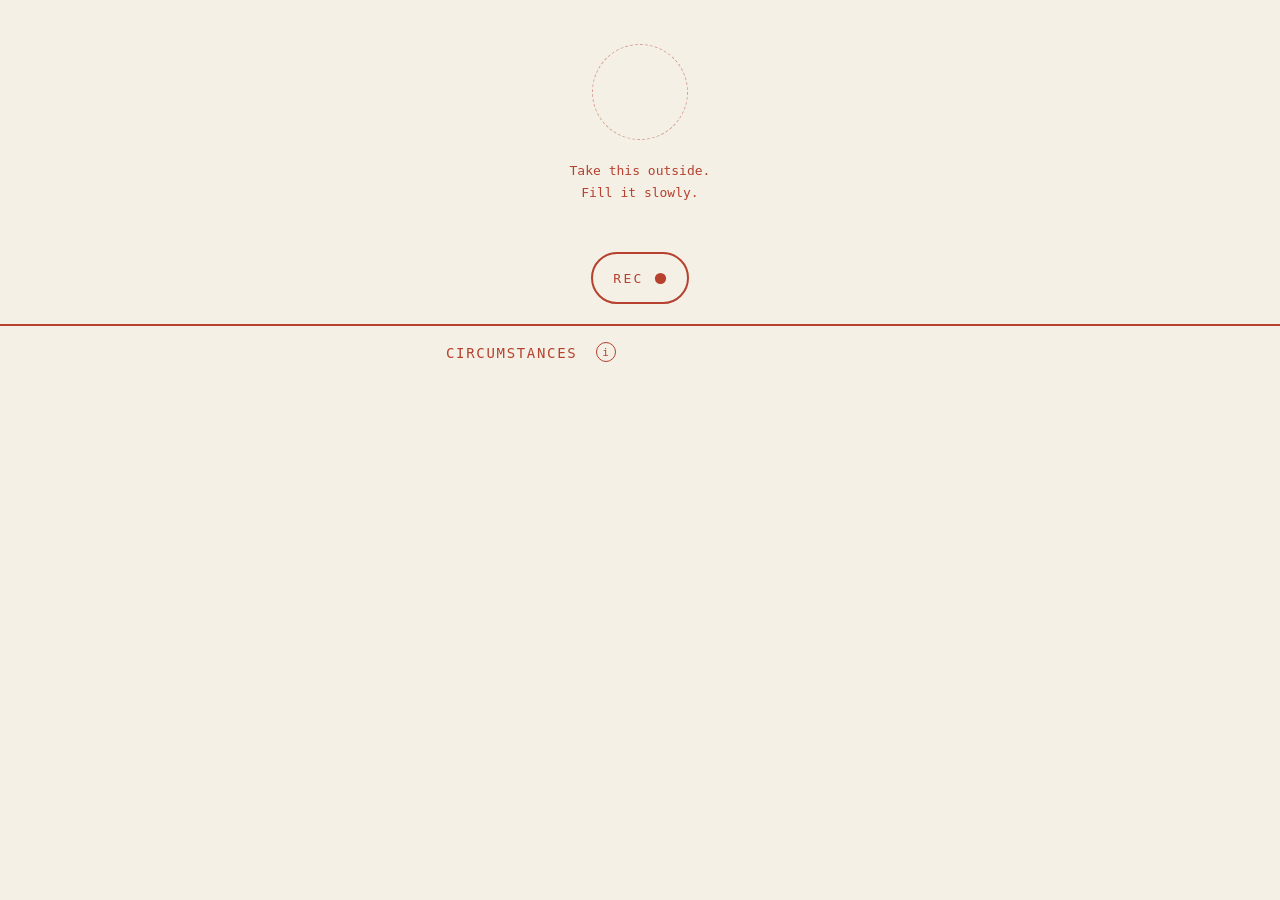
==== index.html @ 78933da5 "info and recording UI refinements" ====
<!DOCTYPE html>
<html lang="en">
<head>
<meta charset="utf-8">
<meta name="viewport" content="width=device-width, initial-scale=1, viewport-fit=cover">
<meta name="theme-color" content="#f4f0e6">
<title>Circumstance</title>
<link rel="stylesheet" href="styles.css">
<link rel="manifest" href="manifest.webmanifest">
<link rel="icon" href="icon-192.png">
<link rel="apple-touch-icon" href="icon-192.png">
</head>
<body class="booting">

<div class="page">
  <div class="devbadge" id="counter"></div>

  <div class="grid" id="grid"></div>

  <footer>
    <div class="almanac"><div class="status" id="status"></div></div>
    <button class="read" id="readBtn" aria-label="record"><span class="rec-word">REC</span><svg viewBox="0 0 14 14" width="13" height="13"><circle cx="7" cy="7" r="6" fill="var(--ink)"/></svg></button>
  </footer>

  <div class="repeats" id="repeats"></div>
</div>

<div class="overlay capture" id="captureOverlay">
  <button class="close" id="capClose" aria-label="close">&#215;</button>
  <video id="viewfinder" autoplay playsinline muted></video>
  <div class="prime" id="primeCard"></div>
  <div class="capthint">TAP TO RECORD</div>
  <div class="ritual">
    <svg class="ring" id="ring" viewBox="-100 -100 200 200"></svg>
  </div>
  <canvas id="wave" width="600" height="88"></canvas>
</div>

<div class="overlay" id="noteOverlay">
  <button class="close" aria-label="close">&#215;</button>
  <div class="note" id="noteText"></div>
</div>

<div class="overlay photo" id="photoOverlay">
  <button class="close" aria-label="close">&#215;</button>
  <img id="photoFull" alt="capture photo">
</div>

<script type="module" src="app.js"></script>
</body>
</html>
---- styles.css ----
/* Circumstance — tokens per circumstance-design-reference.md */
:root {
  --paper: #f4f0e6;
  --ink: #b6412e;
  --paper-edge: #d8d2c2;
  --ink-wash-04: rgba(182,65,46,0.04);
  --ink-wash-12: rgba(182,65,46,0.12);
  --ink-wash-45: rgba(182,65,46,0.45);
  --sky-dawn: #e39b78;
  --sky-day: #ddbe7c;
  --sky-dusk: #a9707b;
  --sky-night: #333c54;
  --s1: 4px; --s2: 8px; --s3: 12px; --s4: 16px; --s5: 20px; --s6: 28px;
  --mono: ui-monospace, "SF Mono", Menlo, Consolas, monospace;
}
* { box-sizing: border-box; -webkit-tap-highlight-color: transparent; }
/* nothing paints until the script decides whether the intro shows */
.booting .page { visibility: hidden; }
html, body { height: 100%; }
body {
  margin: 0;
  background: var(--paper);
  color: var(--ink);
  font-family: var(--mono);
  display: flex;
  justify-content: center;
}
.page {
  width: 100%;
  max-width: 420px;
  padding: 0 var(--s4);
  display: flex;
  flex-direction: column;
}
.devbadge {
  position: absolute;
  top: var(--s3); right: var(--s4);
  font-size: 11px;
  color: var(--ink);
}
.devbadge:empty { display: none; }
header {
  display: flex; justify-content: space-between; align-items: baseline;
  border-bottom: 2px solid var(--ink);
  padding-bottom: var(--s2);
  margin-bottom: var(--s4);
}
.title { font-size: 15px; letter-spacing: 0.14em; }
.counter { font-size: 12px; }

.grid {
  margin-top: var(--s4);
  display: grid;
  grid-template-columns: 22px repeat(4, 1fr);
  gap: var(--s2);
  align-items: center;
}
/* young boards (one or two columns) centre as objects; wider boards anchor left as documents */
.grid.young { justify-content: center; }
/* only a full-width (four-column) grid grows on wide screens, up to a cap;
   young boards keep the normal column layout */
.grid.wide {
  width: min(calc(100vw - 32px), 560px);
  margin-left: 50%;
  transform: translateX(-50%);
}
.grid > svg { justify-self: center; }
/* row-label glyphs hang from the paper's left edge, aligned with the title */
.grid > svg.rowg { justify-self: start; }
.cell {
  aspect-ratio: 1;
  border: 1.5px solid var(--ink);
  border-radius: 4px;
  padding: var(--s1);
  display: grid;
  grid-template-columns: 1fr 1fr;
  grid-template-rows: 1fr 1fr;
  gap: var(--s1);
  background: var(--ink-wash-04);
}
.cell.complete { background: var(--ink-wash-12); }
.q { position: relative; width: 100%; height: 100%; }
.q > div {
  position: absolute; inset: 0; margin: auto;
  aspect-ratio: 1; max-width: 100%; max-height: 100%;
}
.q.empty > div { border-radius: 50%; border: 1.2px dashed var(--ink-wash-45); }
.q svg { display: block; width: 100%; height: 100%; }

footer {
  display: flex; flex-direction: column; align-items: center;
  margin-block: var(--s5);
}
.status { margin-bottom: var(--s2); }
.almanac { width: 100%; text-align: center; }
.almanac svg { display: block; width: 100%; }
.status { font-size: 12px; }
.status:empty { display: none; }
.read {
  -webkit-appearance: none;
  appearance: none;
  height: 52px; flex-shrink: 0;
  line-height: 1;
  font-weight: 500;
  padding: 0 20px;
  display: inline-flex; align-items: center; gap: 10px;
  border-radius: 999px;
  border: 2.5px solid var(--ink);
  background: transparent;
  color: var(--ink);
  font-family: var(--mono);
  font-size: 13px; letter-spacing: 0.18em;
  cursor: pointer;
}
.read:active { transform: scale(0.97); }
.read:disabled { opacity: 0.35; }
}

/* the seed: one unlabeled mystery circle, the grid waiting to be planted */
.grid.seed { display: block; }
.seedwrap { display: grid; place-items: center; padding: var(--s6) 0; }
.seedhint {
  margin-top: var(--s5);
  font-size: 13px;
  text-align: center;
  line-height: 1.7;
}
.rc-title .info {
  width: 20px; height: 20px;
  border: 1.5px solid var(--ink);
  border-radius: 50%;
  background: none;
  color: var(--ink);
  font-family: var(--mono);
  font-size: 11px;
  line-height: 1;
  padding: 0;
  cursor: pointer;
  vertical-align: 2px;
  margin-left: var(--s2);
}
.seedcircle {
  width: 96px; height: 96px;
  border-radius: 50%;
  border: 1.6px dashed var(--ink-wash-45);
}

/* coin-stage cells: one circle, centered */
.cell.mono { display: grid; grid-template-columns: 1fr; grid-template-rows: 1fr; }
.cell.mono .q { max-width: 72%; max-height: 72%; margin: auto; width: 100%; height: 100%; }

/* the deepening: the page holds its breath, then blooms */
body.hush .footer, body.hush .repeats { opacity: 0.25; transition: opacity 0.6s ease; }
.grid.deepening .cell, .grid.deepening > svg {
  animation: bloomIn 0.7s ease both;
  animation-delay: var(--bloom-delay, 0ms);
}
.grid.deepening .q.settle {
  animation: settle 0.8s cubic-bezier(0.22, 1, 0.36, 1) both;
  animation-delay: calc(var(--bloom-delay, 0ms) + 350ms);
}
@keyframes bloomIn {
  from { opacity: 0; transform: scale(0.92); }
  to { opacity: 1; transform: none; }
}
@keyframes settle {
  from { transform: translate(var(--sx, 0), var(--sy, 0)) scale(2.02); }
  to { transform: none; }
}

.cell .q img { width: 100%; height: 100%; object-fit: cover; border-radius: 50%; display: block; }

/* the circumstances list (was: repeat circumstance) */
.repeats { margin-top: 0; }
.repeats:empty { display: none; }
.repeats::before {
  content: "";
  display: block;
  height: 2px;
  background: var(--ink);
  width: 100vw;
  margin-left: calc(50% - 50vw);
  margin-bottom: var(--s4);
}
.repeats .rc-title {
  font-size: 14px;
  font-weight: 500;
  letter-spacing: 0.12em;
  text-transform: uppercase;
  margin-block: var(--s2) var(--s4);
}
/* overflow actions: the row's ⋯ toggles them; revealed light, borderless */
.sheet-row .more { display: none; }
.sheet-row.more-open .more { display: inline-grid; border: none; width: 34px; height: 40px; }
.sheet-row.more-open .morebtn { transform: rotate(90deg); }

/* tooltip: one small sentence, anchored, self-dismissing */
.tip {
  position: fixed;
  z-index: 60;
  white-space: pre-line;
  background: var(--paper);
  border: 1.5px solid var(--ink);
  border-radius: 8px;
  padding: 8px 12px;
  font-size: 13px;
  color: var(--ink);
  max-width: 300px;
  line-height: 1.5;
}

/* overlays: the ritual, a note (errors), a photo viewer */
.overlay {
  position: fixed; inset: 0;
  background: var(--paper);
  display: none;
  flex-direction: column;
  align-items: center;
  justify-content: center;
  gap: var(--s4);
  z-index: 10;
}
.overlay.open { display: flex; }
.overlay .close {
  position: absolute;
  top: max(var(--s3), env(safe-area-inset-top));
  right: var(--s3);
  width: 44px; height: 44px;
  border: none; background: none;
  color: var(--ink);
  font-family: var(--mono);
  font-size: 26px; line-height: 1;
  cursor: pointer;
}
.ritual { position: relative; width: 200px; height: 200px; z-index: 2; }
.ritual .ring { position: absolute; inset: 0; width: 100%; height: 100%; }
#viewfinder {
  position: absolute; inset: 0;
  width: 100%; height: 100%;
  object-fit: cover;
  display: none;
  z-index: 1;
}
.capture.video-live #viewfinder { display: block; }
#wave {
  position: absolute;
  bottom: max(28px, env(safe-area-inset-bottom));
  left: 50%; transform: translateX(-50%);
  width: min(320px, 78vw); height: 46px;
  z-index: 2;
  display: none;
}
.capture.audio-live #wave { display: block; }
/* on = inked (pressed stamp); off = outline with slash */
.capture.video-live .capture.video-live #introOverlay { gap: calc(var(--s5) * 2); }
.note { font-size: 12.5px; text-align: center; max-width: 280px; line-height: 1.6; white-space: pre-line; }
#photoFull { max-width: 92vw; max-height: 80vh; border: 1.5px solid var(--ink); border-radius: 4px; }

.capture .close { z-index: 4; }
.prime {
  display: none;
  flex-direction: column;
  gap: var(--s5);
  max-width: 280px;
  z-index: 3;
  font-size: 12.5px; line-height: 1.7;
  color: var(--ink);
}
.capture.priming .prime { display: flex; }
.capture.priming .ritual, .capture.priming #wave, .capture.priming .pill {
  border: 2px solid var(--ink);
  background: transparent;
  color: var(--ink);
  font-family: var(--mono);
  font-size: 12px; letter-spacing: 0.08em; text-transform: uppercase;
  padding: 13px 18px;
  border-radius: 999px;
  cursor: pointer;
  align-self: flex-start;
}
.pill:active { background: var(--ink-wash-12); }
.capthint {
  position: absolute;
  top: calc(50% + 118px);
  left: 0; right: 0;
  text-align: center;
  font-size: 16px; letter-spacing: 0.16em;
  font-weight: 500;
  color: var(--ink);
  opacity: 0;
  z-index: 2;
  transition: opacity 0.3s ease;
}
.capture.ready .capthint { opacity: 1; }
.capture.video-live .capthint { color: var(--paper); }

/* new-mark emphasis: the coin stamps in, a ring radiates once */
.q.new > div > svg { animation: stampIn 0.5s ease-out; }
.q.new::after {
  content: "";
  position: absolute; inset: 0; margin: auto;
  aspect-ratio: 1; max-width: 100%; max-height: 100%;
  border: 1.5px solid var(--ink);
  border-radius: 50%;
  animation: ringOut 1s ease-out 0.15s forwards;
  opacity: 0;
  pointer-events: none;
}
@keyframes stampIn {
  0% { transform: scale(1.7) rotate(-8deg); opacity: 0; }
  60% { transform: scale(0.94); opacity: 1; }
  100% { transform: scale(1); }
}
@keyframes ringOut {
  0% { transform: scale(0.7); opacity: 0.9; }
  100% { transform: scale(1.6); opacity: 0; }
}
/* cell flash for readings that land on existing marks */
.cell.pulse { animation: cellPulse 1.2s ease-out; }
@keyframes cellPulse {
  0% { background: var(--ink-wash-12); }
  100% { background: var(--ink-wash-04); }
}


/* dashed ring: recorded, not on the grid */
.sheet-row {
  display: flex; gap: var(--s3); align-items: center;
  padding: var(--s2) 0;
  min-height: 48px;
  font-size: 13px;
}
.sheet-row .coin { width: 22px; height: 22px; border-radius: 50%; flex-shrink: 0; }
.sheet-row .coin.unplaced { box-shadow: 0 0 0 2px var(--paper), 0 0 0 3.5px transparent; outline: 1.5px dashed var(--ink); outline-offset: 3px; }
.sheet-row > svg { flex-shrink: 0; }
.sheet-row .when { }
.sheet-row .grow { flex: 1; }
.sheet-row .thumb {
  width: 40px; height: 40px;
  border-radius: 4px;
  border: 1.5px solid var(--ink);
  object-fit: cover;
  cursor: pointer;
  flex-shrink: 0;
}
.play {
  width: 40px; height: 40px;
  border: 1.5px solid var(--ink);
  border-radius: 50%;
  background: none;
  color: var(--ink);
  font-size: 15px;
  cursor: pointer;
  flex-shrink: 0;
  display: inline-grid; place-items: center;
}
.play:active { transform: scale(0.94); }
.sheet-empty { font-size: 12px; opacity: 0.6; padding: var(--s2) 0; }
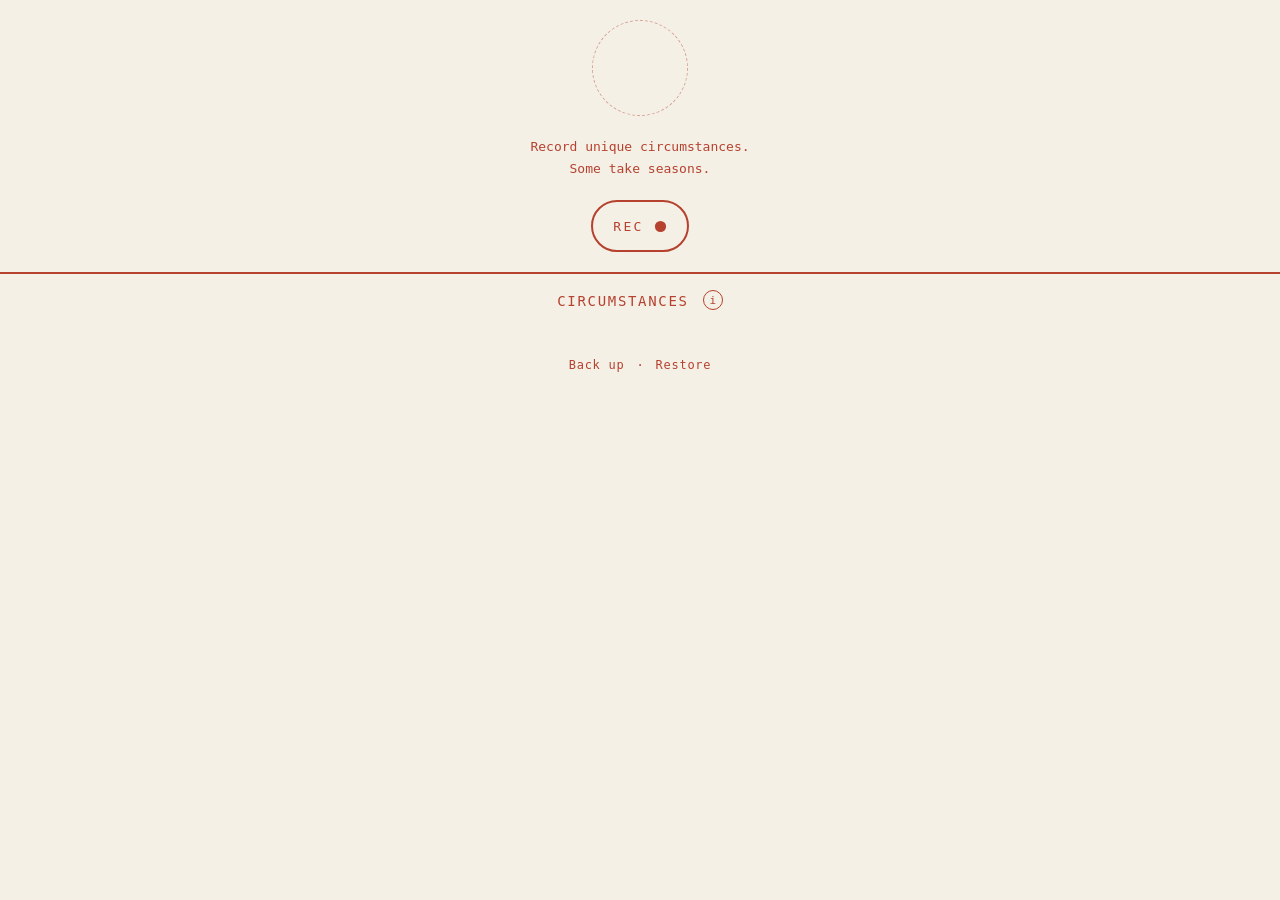
==== commit 7428c335: "telemetry and backups" ====
--- a/index.html
+++ b/index.html
@@ -23,6 +23,12 @@
   </footer>
 
   <div class="repeats" id="repeats"></div>
+
+  <div class="vault">
+    <button id="bkSave">Back up</button>
+    <span>·</span>
+    <button id="bkLoad">Restore</button>
+  </div>
 </div>
 
 <div class="overlay capture" id="captureOverlay">
--- a/styles.css
+++ b/styles.css
@@ -49,7 +49,7 @@
 .counter { font-size: 12px; }
 
 .grid {
-  margin-top: var(--s4);
+  margin-top: var(--s5);
   display: grid;
   grid-template-columns: 22px repeat(4, 1fr);
   gap: var(--s2);
@@ -118,13 +118,26 @@
 
 /* the seed: one unlabeled mystery circle, the grid waiting to be planted */
 .grid.seed { display: block; }
-.seedwrap { display: grid; place-items: center; padding: var(--s6) 0; }
+.seedwrap { display: grid; place-items: center; padding: 0; }
 .seedhint {
   margin-top: var(--s5);
   font-size: 13px;
   text-align: center;
   line-height: 1.7;
 }
+.vault {
+  margin-block: var(--s6);
+  display: flex; justify-content: center; align-items: center; gap: var(--s2);
+  font-size: 12px;
+}
+.vault button {
+  background: none; border: none; padding: var(--s1);
+  color: var(--ink);
+  font-family: var(--mono);
+  font-size: 12px;
+  letter-spacing: 0.06em;
+  cursor: pointer;
+}
 .rc-title .info {
   width: 20px; height: 20px;
   border: 1.5px solid var(--ink);
@@ -137,7 +150,7 @@
   padding: 0;
   cursor: pointer;
   vertical-align: 2px;
-  margin-left: var(--s2);
+  margin-left: var(--s1);
 }
 .seedcircle {
   width: 96px; height: 96px;
@@ -187,6 +200,7 @@
   font-weight: 500;
   letter-spacing: 0.12em;
   text-transform: uppercase;
+  text-align: center;
   margin-block: var(--s2) var(--s4);
 }
 /* overflow actions: the row's ⋯ toggles them; revealed light, borderless */
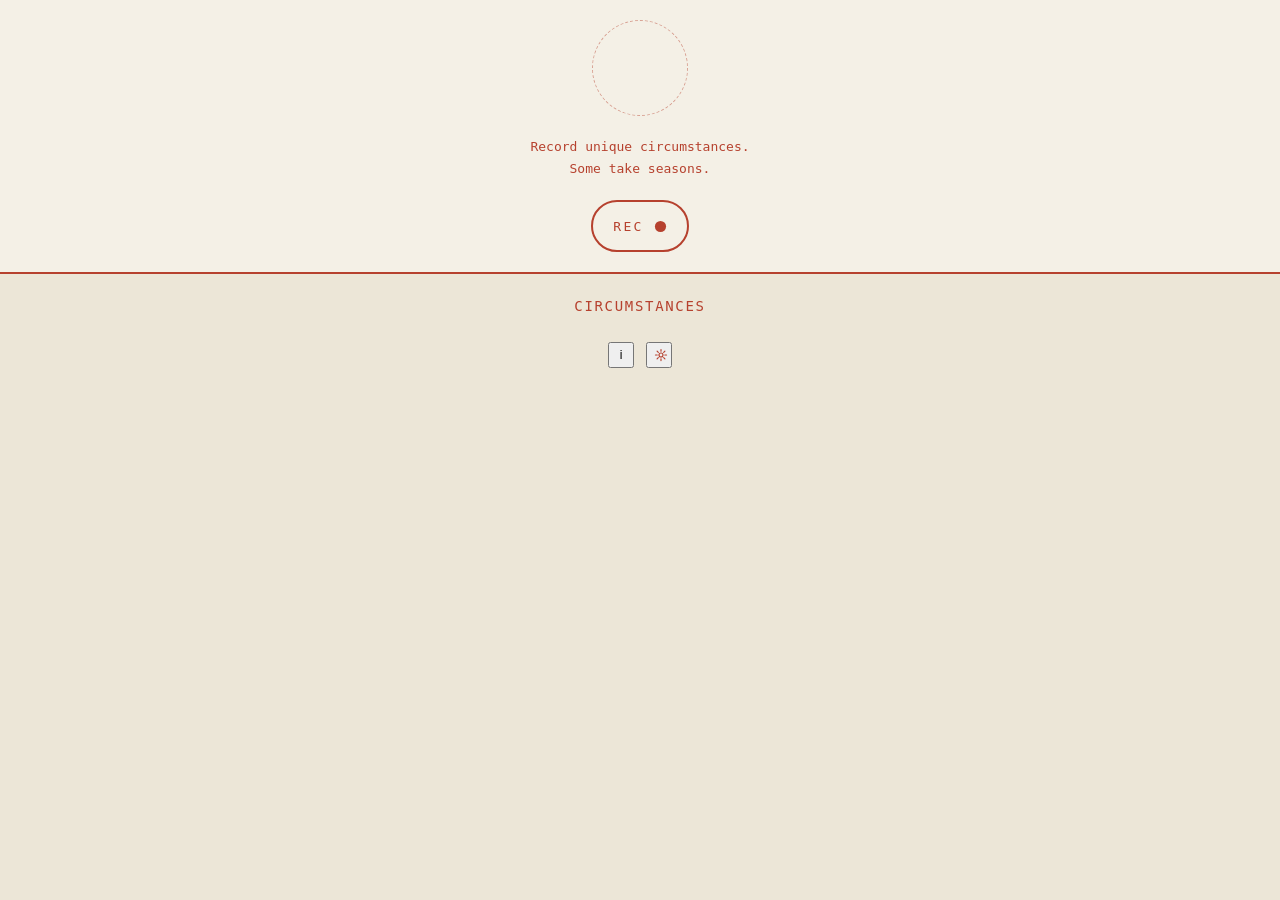
==== commit caa63d12: "rearraned info and settings" ====
--- a/index.html
+++ b/index.html
@@ -22,12 +22,12 @@
     <button class="read" id="readBtn" aria-label="record"><span class="rec-word">REC</span><svg viewBox="0 0 14 14" width="13" height="13"><circle cx="7" cy="7" r="6" fill="var(--ink)"/></svg></button>
   </footer>
 
-  <div class="repeats" id="repeats"></div>
-
-  <div class="vault">
-    <button id="bkSave">Back up</button>
-    <span>·</span>
-    <button id="bkLoad">Restore</button>
+  <div class="lower">
+    <div class="repeats" id="repeats"></div>
+    <div class="settings">
+      <button class="info" id="infoBtn" aria-label="about">i</button>
+      <button class="info gear" id="gearBtn" aria-label="settings"><svg viewBox="0 0 24 24" width="14" height="14"><circle cx="12" cy="12" r="3.4" fill="none" stroke="var(--ink)" stroke-width="2"/><g stroke="var(--ink)" stroke-width="2" stroke-linecap="round"><path d="M12 2.5v3M12 18.5v3M2.5 12h3M18.5 12h3M5.3 5.3l2.1 2.1M16.6 16.6l2.1 2.1M18.7 5.3l-2.1 2.1M7.4 16.6l-2.1 2.1"/></g></svg></button>
+    </div>
   </div>
 </div>
 
--- a/styles.css
+++ b/styles.css
@@ -1,5 +1,6 @@
 /* Circumstance — tokens per circumstance-design-reference.md */
 :root {
+  --paper2: #ece6d7;
   --paper: #f4f0e6;
   --ink: #b6412e;
   --paper-edge: #d8d2c2;
@@ -125,17 +126,16 @@
   text-align: center;
   line-height: 1.7;
 }
-.vault {
-  margin-block: var(--s6);
-  display: flex; justify-content: center; align-items: center; gap: var(--s2);
-  font-size: 12px;
-}
-.vault button {
-  background: none; border: none; padding: var(--s1);
-  color: var(--ink);
-  font-family: var(--mono);
-  font-size: 12px;
-  letter-spacing: 0.06em;
+.settings { margin-block: var(--s6); display: flex; justify-content: center; gap: var(--s3); }
+.settings .info { width: 26px; height: 26px; display: inline-grid; place-items: center; margin-left: 0; vertical-align: 0; font-size: 12px; }
+.menu { display: flex; flex-direction: column; }
+.menu button {
+  background: none; border: none;
+  color: var(--ink);
+  font-family: var(--mono);
+  font-size: 13px;
+  text-align: left;
+  padding: 7px 2px;
   cursor: pointer;
 }
 .rc-title .info {
@@ -184,17 +184,15 @@
 .cell .q img { width: 100%; height: 100%; object-fit: cover; border-radius: 50%; display: block; }
 
 /* the circumstances list (was: repeat circumstance) */
+.lower {
+  flex: 1;
+  margin-inline: calc(50% - 50vw);
+  padding-inline: calc(50vw - 50%);
+  padding-top: var(--s4);
+  background: var(--paper2);
+  border-top: 2.5px solid var(--ink);
+}
 .repeats { margin-top: 0; }
-.repeats:empty { display: none; }
-.repeats::before {
-  content: "";
-  display: block;
-  height: 2px;
-  background: var(--ink);
-  width: 100vw;
-  margin-left: calc(50% - 50vw);
-  margin-bottom: var(--s4);
-}
 .repeats .rc-title {
   font-size: 14px;
   font-weight: 500;
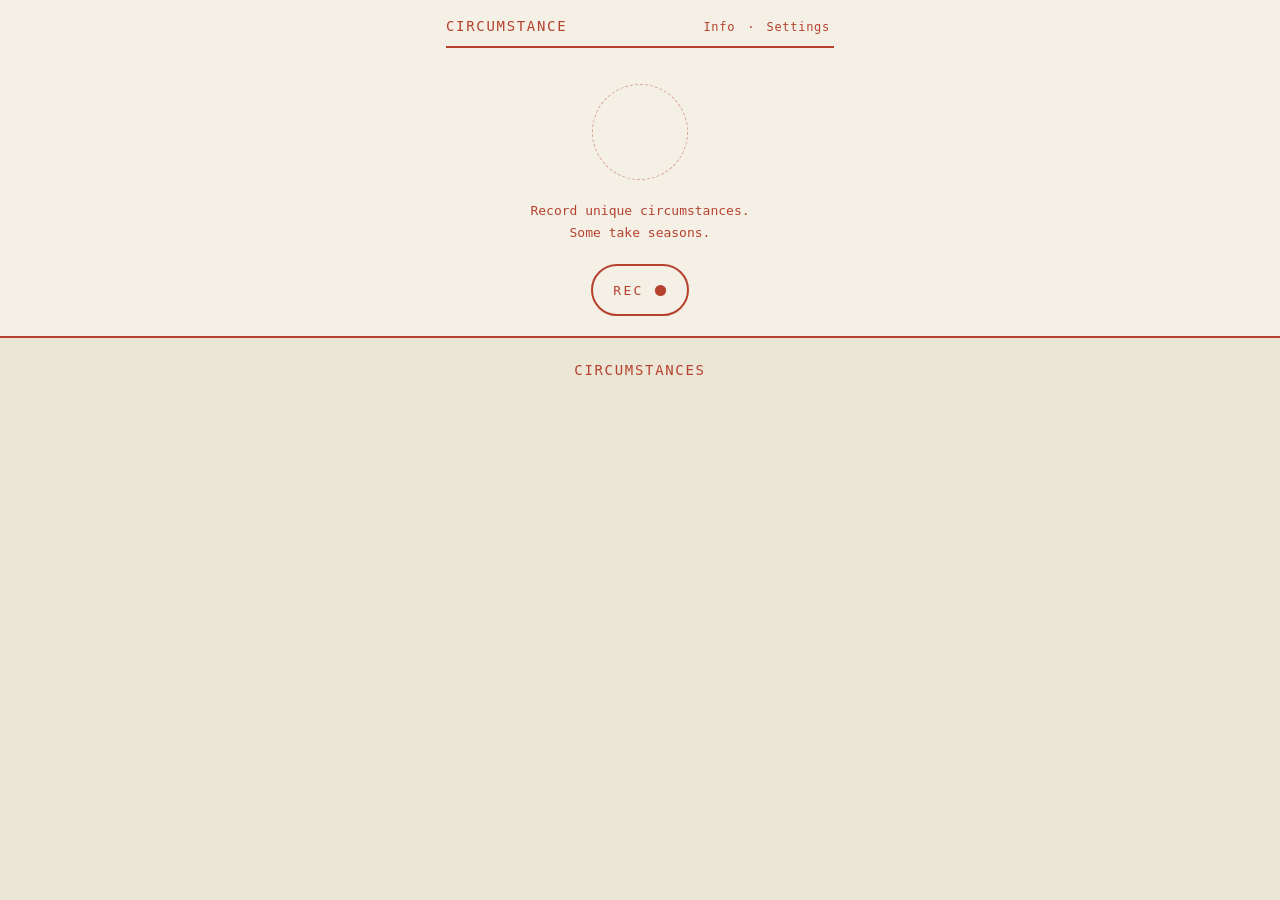
==== commit ff40236c: "header updates and grid export style" ====
--- a/index.html
+++ b/index.html
@@ -13,7 +13,14 @@
 <body class="booting">
 
 <div class="page">
-  <div class="devbadge" id="counter"></div>
+  <header>
+    <div class="brand">CIRCUMSTANCE<span class="devbadge" id="counter"></span></div>
+    <nav class="settings">
+      <button id="infoBtn">Info</button>
+      <span>·</span>
+      <button id="gearBtn">Settings</button>
+    </nav>
+  </header>
 
   <div class="grid" id="grid"></div>
 
@@ -24,10 +31,6 @@
 
   <div class="lower">
     <div class="repeats" id="repeats"></div>
-    <div class="settings">
-      <button class="info" id="infoBtn" aria-label="about">i</button>
-      <button class="info gear" id="gearBtn" aria-label="settings"><svg viewBox="0 0 24 24" width="14" height="14"><circle cx="12" cy="12" r="3.4" fill="none" stroke="var(--ink)" stroke-width="2"/><g stroke="var(--ink)" stroke-width="2" stroke-linecap="round"><path d="M12 2.5v3M12 18.5v3M2.5 12h3M18.5 12h3M5.3 5.3l2.1 2.1M16.6 16.6l2.1 2.1M18.7 5.3l-2.1 2.1M7.4 16.6l-2.1 2.1"/></g></svg></button>
-    </div>
   </div>
 </div>
 
--- a/styles.css
+++ b/styles.css
@@ -33,12 +33,12 @@
   display: flex;
   flex-direction: column;
 }
-.devbadge {
-  position: absolute;
-  top: var(--s3); right: var(--s4);
-  font-size: 11px;
-  color: var(--ink);
-}
+header {
+  display: flex; justify-content: space-between; align-items: baseline;
+  margin-top: var(--s4);
+}
+.brand { font-size: 14px; font-weight: 500; letter-spacing: 0.12em; }
+.devbadge { font-size: 11px; margin-left: var(--s2); }
 .devbadge:empty { display: none; }
 header {
   display: flex; justify-content: space-between; align-items: baseline;
@@ -126,8 +126,18 @@
   text-align: center;
   line-height: 1.7;
 }
-.settings { margin-block: var(--s6); display: flex; justify-content: center; gap: var(--s3); }
-.settings .info { width: 26px; height: 26px; display: inline-grid; place-items: center; margin-left: 0; vertical-align: 0; font-size: 12px; }
+.settings {
+  display: flex; align-items: center; gap: var(--s2);
+  font-size: 12px;
+}
+.settings button {
+  background: none; border: none; padding: var(--s1);
+  color: var(--ink);
+  font-family: var(--mono);
+  font-size: 12px;
+  letter-spacing: 0.06em;
+  cursor: pointer;
+}
 .menu { display: flex; flex-direction: column; }
 .menu button {
   background: none; border: none;
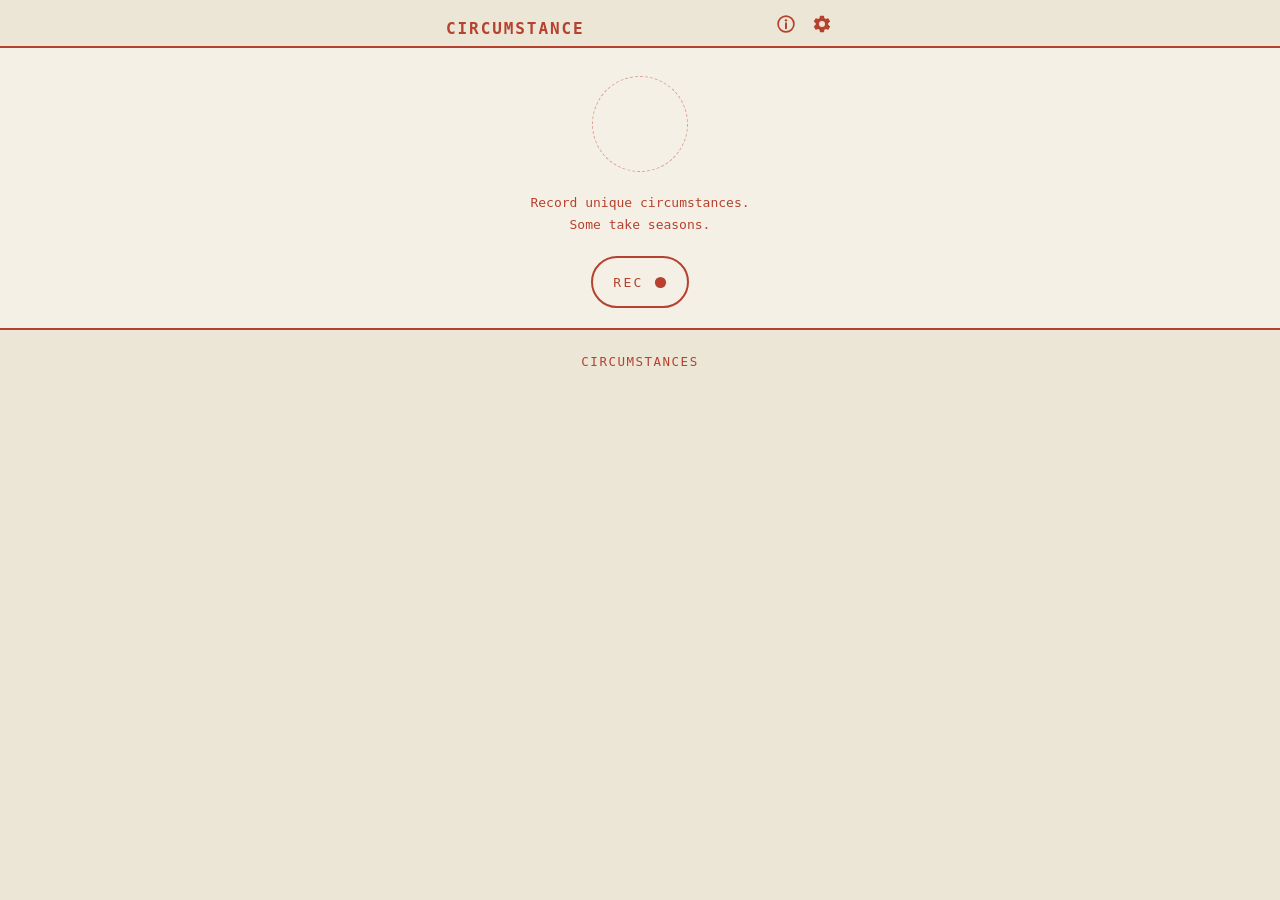
==== commit 6d501b2c: "visd pass" ====
--- a/index.html
+++ b/index.html
@@ -16,9 +16,8 @@
   <header>
     <div class="brand">CIRCUMSTANCE<span class="devbadge" id="counter"></span></div>
     <nav class="settings">
-      <button id="infoBtn">Info</button>
-      <span>·</span>
-      <button id="gearBtn">Settings</button>
+      <button id="infoBtn" aria-label="info"><svg viewBox="0 0 24 24" width="20" height="20"><circle cx="12" cy="12" r="9.5" fill="none" stroke="var(--ink)" stroke-width="2"/><circle cx="12" cy="7.6" r="1.4" fill="var(--ink)"/><path d="M12 11v6" stroke="var(--ink)" stroke-width="2.4" stroke-linecap="round"/></svg></button>
+      <button id="gearBtn" aria-label="settings"><svg viewBox="0 0 24 24" width="20" height="20"><path d="M19.4 13c.04-.32.06-.65.06-1s-.02-.68-.06-1l2.1-1.65a.5.5 0 0 0 .12-.64l-2-3.46a.5.5 0 0 0-.61-.22l-2.48 1a7.6 7.6 0 0 0-1.73-1l-.37-2.65A.5.5 0 0 0 13.93 2h-4a.5.5 0 0 0-.5.42l-.36 2.65c-.63.26-1.21.6-1.74 1l-2.48-1a.5.5 0 0 0-.6.22l-2 3.46a.5.5 0 0 0 .12.64L4.5 11c-.04.32-.06.65-.06 1s.02.68.06 1l-2.09 1.65a.5.5 0 0 0-.12.64l2 3.46c.12.22.38.31.6.22l2.48-1c.53.4 1.11.74 1.74 1l.36 2.65c.04.24.25.42.5.42h4c.25 0 .46-.18.5-.42l.37-2.65a7.6 7.6 0 0 0 1.73-1l2.48 1c.22.09.48 0 .61-.22l2-3.46a.5.5 0 0 0-.12-.64L19.4 13Zm-7.4 2.6a3.6 3.6 0 1 1 0-7.2 3.6 3.6 0 0 1 0 7.2Z" fill="var(--ink)"/></svg></button>
     </nav>
   </header>
 
--- a/styles.css
+++ b/styles.css
@@ -34,10 +34,13 @@
   flex-direction: column;
 }
 header {
-  display: flex; justify-content: space-between; align-items: baseline;
-  margin-top: var(--s4);
-}
-.brand { font-size: 14px; font-weight: 500; letter-spacing: 0.12em; }
+  display: flex; justify-content: space-between; align-items: center;
+  margin-inline: calc(50% - 50vw);
+  padding-inline: calc(50vw - 50%);
+  padding-block: var(--s3);
+  background: var(--paper2);
+}
+.brand { font-size: 16px; font-weight: 600; letter-spacing: 0.12em; }
 .devbadge { font-size: 11px; margin-left: var(--s2); }
 .devbadge:empty { display: none; }
 header {
@@ -50,7 +53,7 @@
 .counter { font-size: 12px; }
 
 .grid {
-  margin-top: var(--s5);
+  margin-top: var(--s3);
   display: grid;
   grid-template-columns: 22px repeat(4, 1fr);
   gap: var(--s2);
@@ -126,16 +129,12 @@
   text-align: center;
   line-height: 1.7;
 }
-.settings {
-  display: flex; align-items: center; gap: var(--s2);
-  font-size: 12px;
-}
+.settings { display: flex; align-items: center; gap: var(--s3); }
 .settings button {
-  background: none; border: none; padding: var(--s1);
-  color: var(--ink);
-  font-family: var(--mono);
-  font-size: 12px;
-  letter-spacing: 0.06em;
+  -webkit-appearance: none;
+  appearance: none;
+  background: none; border: none; padding: 2px;
+  display: inline-grid; place-items: center;
   cursor: pointer;
 }
 .menu { display: flex; flex-direction: column; }
@@ -204,7 +203,7 @@
 }
 .repeats { margin-top: 0; }
 .repeats .rc-title {
-  font-size: 14px;
+  font-size: 12.5px;
   font-weight: 500;
   letter-spacing: 0.12em;
   text-transform: uppercase;
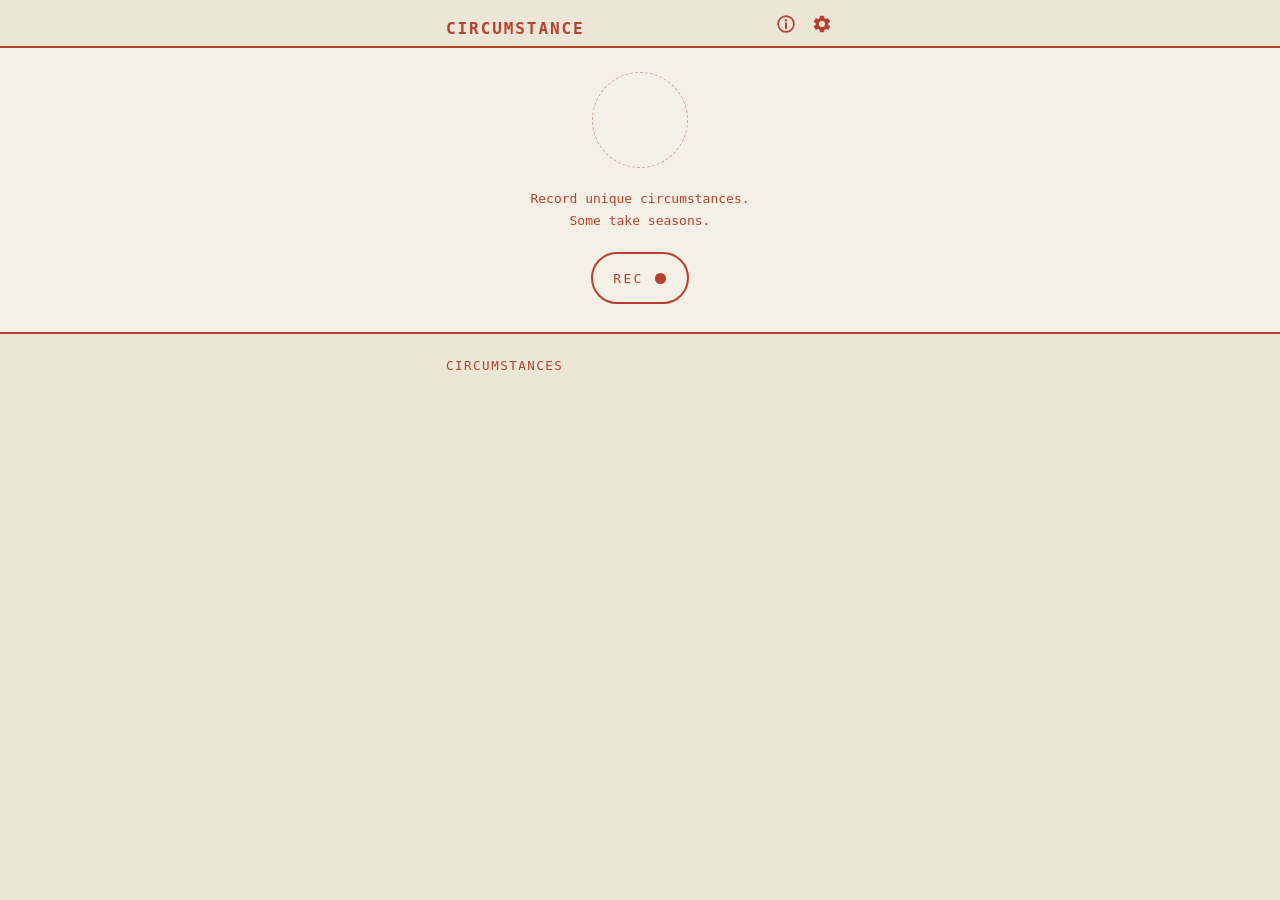
==== commit 79c54082: "video test" ====
--- a/index.html
+++ b/index.html
@@ -52,6 +52,7 @@
 <div class="overlay photo" id="photoOverlay">
   <button class="close" aria-label="close">&#215;</button>
   <img id="photoFull" alt="capture photo">
+  <video id="clipFull" playsinline controls></video>
 </div>
 
 <script type="module" src="app.js"></script>
--- a/styles.css
+++ b/styles.css
@@ -20,6 +20,7 @@
 html, body { height: 100%; }
 body {
   margin: 0;
+  overflow-x: hidden;
   background: var(--paper);
   color: var(--ink);
   font-family: var(--mono);
@@ -53,7 +54,7 @@
 .counter { font-size: 12px; }
 
 .grid {
-  margin-top: var(--s3);
+  margin-top: var(--s2);
   display: grid;
   grid-template-columns: 22px repeat(4, 1fr);
   gap: var(--s2);
@@ -70,7 +71,8 @@
 }
 .grid > svg { justify-self: center; }
 /* row-label glyphs hang from the paper's left edge, aligned with the title */
-.grid > svg.rowg { justify-self: start; }
+.grid > svg.rowg { justify-self: center; }
+.grid > svg.colg { justify-self: center; margin-bottom: 3px; }
 .cell {
   aspect-ratio: 1;
   border: 1.5px solid var(--ink);
@@ -93,7 +95,7 @@
 
 footer {
   display: flex; flex-direction: column; align-items: center;
-  margin-block: var(--s5);
+  margin-block: var(--s5) var(--s6);
 }
 .status { margin-bottom: var(--s2); }
 .almanac { width: 100%; text-align: center; }
@@ -190,7 +192,7 @@
   to { transform: none; }
 }
 
-.cell .q img { width: 100%; height: 100%; object-fit: cover; border-radius: 50%; display: block; }
+.cell .q img { width: 100%; height: 100%; object-fit: cover; border-radius: 8px; display: block; }
 
 /* the circumstances list (was: repeat circumstance) */
 .lower {
@@ -207,13 +209,13 @@
   font-weight: 500;
   letter-spacing: 0.12em;
   text-transform: uppercase;
-  text-align: center;
   margin-block: var(--s2) var(--s4);
 }
 /* overflow actions: the row's ⋯ toggles them; revealed light, borderless */
 .sheet-row .more { display: none; }
 .sheet-row.more-open .more { display: inline-grid; border: none; width: 34px; height: 40px; }
 .sheet-row.more-open .morebtn { transform: rotate(90deg); }
+.sheet-row.more-open .thumb, .sheet-row.more-open .when { display: none; }
 
 /* tooltip: one small sentence, anchored, self-dismissing */
 .tip {
@@ -229,6 +231,10 @@
   max-width: 300px;
   line-height: 1.5;
 }
+
+#clipFull { display: none; max-width: 92vw; max-height: 78vh; border-radius: 6px; }
+.overlay.photo.clip #clipFull { display: block; }
+.overlay.photo.clip #photoFull { display: none; }
 
 /* overlays: the ritual, a note (errors), a photo viewer */
 .overlay {
@@ -347,17 +353,17 @@
 /* dashed ring: recorded, not on the grid */
 .sheet-row {
   display: flex; gap: var(--s3); align-items: center;
-  padding: var(--s2) 0;
-  min-height: 48px;
+  padding: var(--s1) 0;
+  min-height: 44px;
   font-size: 13px;
 }
-.sheet-row .coin { width: 22px; height: 22px; border-radius: 50%; flex-shrink: 0; }
+.sheet-row .coin { width: 20px; height: 20px; border-radius: 50%; flex-shrink: 0; }
 .sheet-row .coin.unplaced { box-shadow: 0 0 0 2px var(--paper), 0 0 0 3.5px transparent; outline: 1.5px dashed var(--ink); outline-offset: 3px; }
 .sheet-row > svg { flex-shrink: 0; }
 .sheet-row .when { }
-.sheet-row .grow { flex: 1; }
+.sheet-row .grow { flex: 1; min-width: 0; white-space: nowrap; overflow: hidden; text-overflow: ellipsis; }
 .sheet-row .thumb {
-  width: 40px; height: 40px;
+  width: 36px; height: 36px;
   border-radius: 4px;
   border: 1.5px solid var(--ink);
   object-fit: cover;
@@ -365,7 +371,7 @@
   flex-shrink: 0;
 }
 .play {
-  width: 40px; height: 40px;
+  width: 36px; height: 36px;
   border: 1.5px solid var(--ink);
   border-radius: 50%;
   background: none;
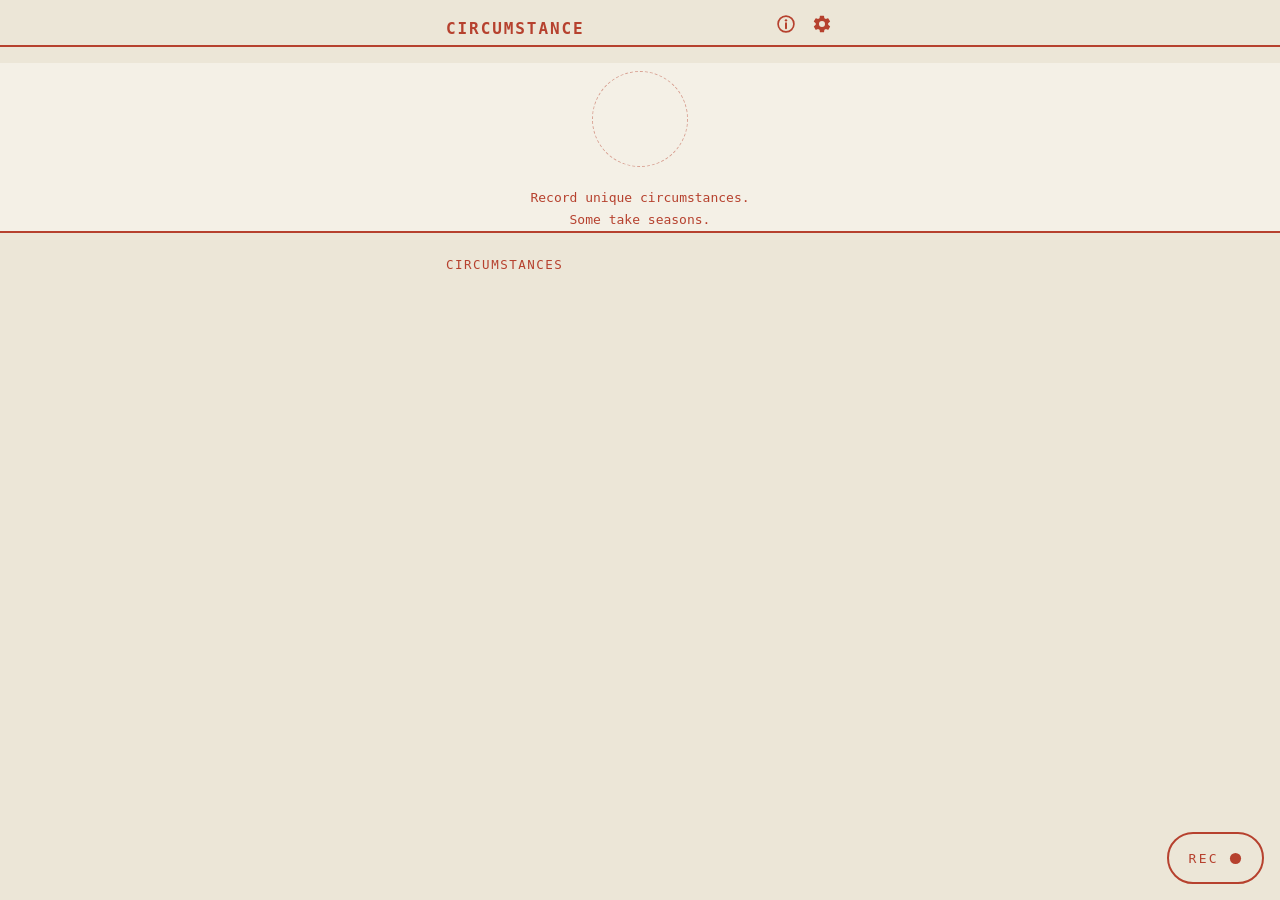
==== commit ffc5379f: "layout rearranging and visual design tweaks forever" ====
--- a/index.html
+++ b/index.html
@@ -3,7 +3,7 @@
 <head>
 <meta charset="utf-8">
 <meta name="viewport" content="width=device-width, initial-scale=1, viewport-fit=cover">
-<meta name="theme-color" content="#f4f0e6">
+<meta name="theme-color" content="#ece6d7">
 <title>Circumstance</title>
 <link rel="stylesheet" href="styles.css">
 <link rel="manifest" href="manifest.webmanifest">
@@ -21,12 +21,14 @@
     </nav>
   </header>
 
+  <div class="field">
   <div class="grid" id="grid"></div>
 
   <footer>
     <div class="almanac"><div class="status" id="status"></div></div>
     <button class="read" id="readBtn" aria-label="record"><span class="rec-word">REC</span><svg viewBox="0 0 14 14" width="13" height="13"><circle cx="7" cy="7" r="6" fill="var(--ink)"/></svg></button>
   </footer>
+  </div>
 
   <div class="lower">
     <div class="repeats" id="repeats"></div>
--- a/styles.css
+++ b/styles.css
@@ -18,10 +18,11 @@
 /* nothing paints until the script decides whether the intro shows */
 .booting .page { visibility: hidden; }
 html, body { height: 100%; }
+html { background: var(--paper2); }
 body {
   margin: 0;
   overflow-x: hidden;
-  background: var(--paper);
+  background: var(--paper2);
   color: var(--ink);
   font-family: var(--mono);
   display: flex;
@@ -41,7 +42,7 @@
   padding-block: var(--s3);
   background: var(--paper2);
 }
-.brand { font-size: 16px; font-weight: 600; letter-spacing: 0.12em; }
+.brand { font-size: 16px; font-weight: 600; letter-spacing: 0.12em; line-height: 1; display: flex; align-items: center; }
 .devbadge { font-size: 11px; margin-left: var(--s2); }
 .devbadge:empty { display: none; }
 header {
@@ -53,6 +54,11 @@
 .title { font-size: 15px; letter-spacing: 0.14em; }
 .counter { font-size: 12px; }
 
+.field {
+  margin-inline: calc(50% - 50vw);
+  padding-inline: calc(50vw - 50%);
+  background: var(--paper);
+}
 .grid {
   margin-top: var(--s2);
   display: grid;
@@ -95,14 +101,19 @@
 
 footer {
   display: flex; flex-direction: column; align-items: center;
-  margin-block: var(--s5) var(--s6);
-}
+  margin-block: var(--s3);
+}
+footer:has(.status:empty) { margin-block: 0; }
 .status { margin-bottom: var(--s2); }
 .almanac { width: 100%; text-align: center; }
 .almanac svg { display: block; width: 100%; }
 .status { font-size: 12px; }
 .status:empty { display: none; }
 .read {
+  position: fixed;
+  right: var(--s4); bottom: var(--s4);
+  z-index: 40;
+  background: var(--paper);
   -webkit-appearance: none;
   appearance: none;
   height: 52px; flex-shrink: 0;
@@ -197,6 +208,7 @@
 /* the circumstances list (was: repeat circumstance) */
 .lower {
   flex: 1;
+  padding-bottom: 84px; /* room for the floating REC */
   margin-inline: calc(50% - 50vw);
   padding-inline: calc(50vw - 50%);
   padding-top: var(--s4);
@@ -232,8 +244,14 @@
   line-height: 1.5;
 }
 
-#clipFull { display: none; max-width: 92vw; max-height: 78vh; border-radius: 6px; }
-.overlay.photo.clip #clipFull { display: block; }
+#clipFull { display: none; }
+.overlay.photo.clip #clipFull {
+  display: block;
+  position: fixed; inset: 0;
+  width: 100%; height: 100%;
+  object-fit: cover;
+}
+.overlay.photo.clip .close { z-index: 6; }
 .overlay.photo.clip #photoFull { display: none; }
 
 /* overlays: the ritual, a note (errors), a photo viewer */
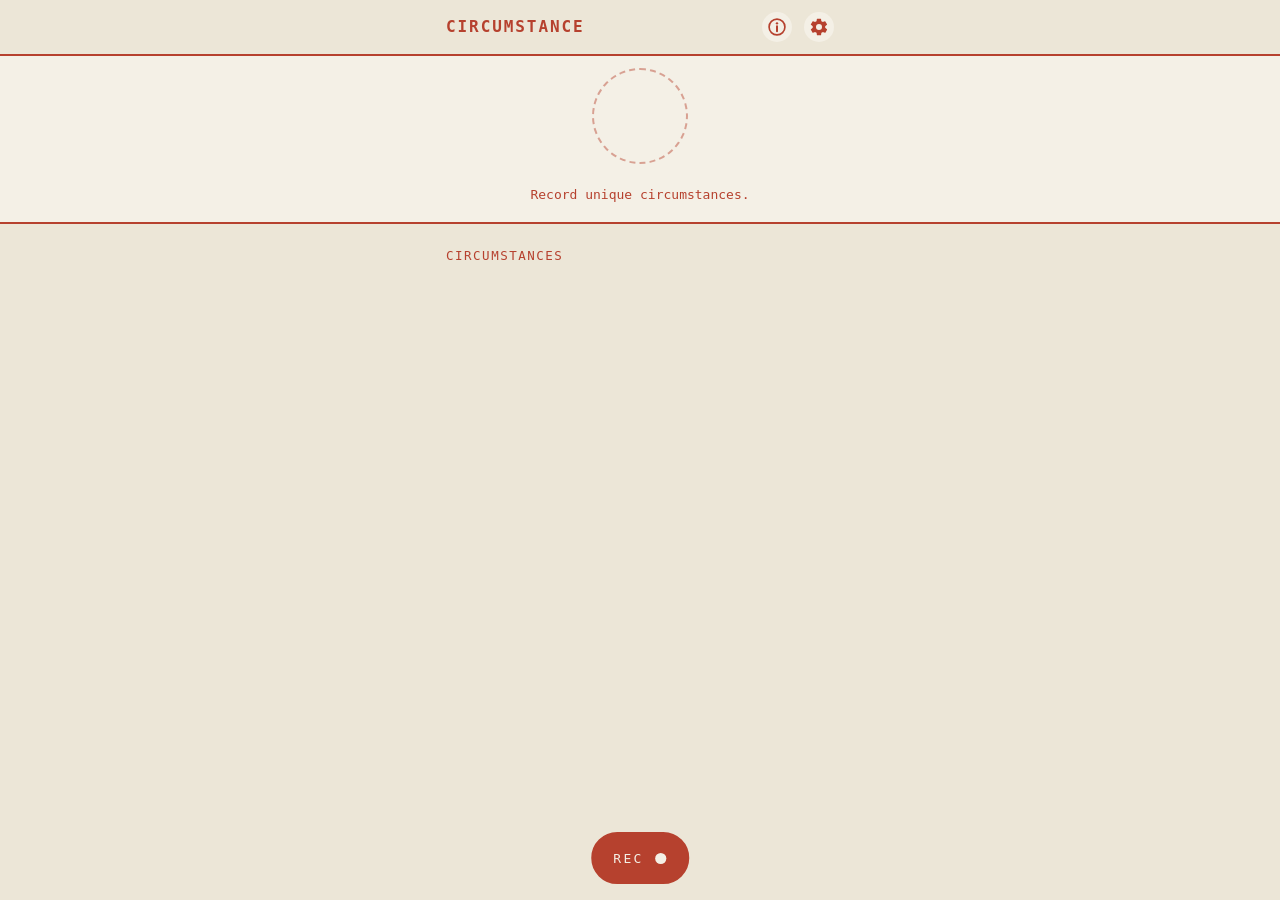
==== commit ca4649fc: "Halo over the viewfinder" ====
--- a/index.html
+++ b/index.html
@@ -39,7 +39,7 @@
   <button class="close" id="capClose" aria-label="close">&#215;</button>
   <video id="viewfinder" autoplay playsinline muted></video>
   <div class="prime" id="primeCard"></div>
-  <div class="capthint">TAP TO RECORD</div>
+  <div class="capthint">HOLD TO RECORD</div>
   <div class="ritual">
     <svg class="ring" id="ring" viewBox="-100 -100 200 200"></svg>
   </div>
--- a/styles.css
+++ b/styles.css
@@ -41,26 +41,20 @@
   padding-inline: calc(50vw - 50%);
   padding-block: var(--s3);
   background: var(--paper2);
+  border-bottom: 2.5px solid var(--ink);
 }
 .brand { font-size: 16px; font-weight: 600; letter-spacing: 0.12em; line-height: 1; display: flex; align-items: center; }
 .devbadge { font-size: 11px; margin-left: var(--s2); }
 .devbadge:empty { display: none; }
-header {
-  display: flex; justify-content: space-between; align-items: baseline;
-  border-bottom: 2px solid var(--ink);
-  padding-bottom: var(--s2);
-  margin-bottom: var(--s4);
-}
-.title { font-size: 15px; letter-spacing: 0.14em; }
-.counter { font-size: 12px; }
 
 .field {
   margin-inline: calc(50% - 50vw);
   padding-inline: calc(50vw - 50%);
+  padding-block: var(--s3) var(--s4);
   background: var(--paper);
 }
 .grid {
-  margin-top: var(--s2);
+  margin-top: 0;
   display: grid;
   grid-template-columns: 22px repeat(4, 1fr);
   gap: var(--s2);
@@ -78,7 +72,12 @@
 .grid > svg { justify-self: center; }
 /* row-label glyphs hang from the paper's left edge, aligned with the title */
 .grid > svg.rowg { justify-self: center; }
-.grid > svg.colg { justify-self: center; margin-bottom: 3px; }
+.grid > svg.colg { justify-self: center; align-self: end; margin-bottom: 2px; }
+/* the glyphs carry different internal bottom padding (48-grid); level their visual feet */
+.grid > svg.colg[aria-label="clear"] { transform: translateY(3px); }
+.grid > svg.colg[aria-label="cloud"] { transform: translateY(4px); }
+.grid > svg.colg[aria-label="rain"]  { transform: translateY(2px); }
+.grid > svg.colg[aria-label="snow"]  { transform: translateY(0); }
 .cell {
   aspect-ratio: 1;
   border: 1.5px solid var(--ink);
@@ -96,7 +95,7 @@
   position: absolute; inset: 0; margin: auto;
   aspect-ratio: 1; max-width: 100%; max-height: 100%;
 }
-.q.empty > div { border-radius: 50%; border: 1.2px dashed var(--ink-wash-45); }
+.q.empty > div { border-radius: 50%; border: 2.2px dashed var(--ink-wash-45); }
 .q svg { display: block; width: 100%; height: 100%; }
 
 footer {
@@ -111,9 +110,11 @@
 .status:empty { display: none; }
 .read {
   position: fixed;
-  right: var(--s4); bottom: var(--s4);
+  left: 50%; bottom: var(--s4);
+  transform: translateX(-50%);
   z-index: 40;
-  background: var(--paper);
+  background: var(--ink);
+  color: var(--paper);
   -webkit-appearance: none;
   appearance: none;
   height: 52px; flex-shrink: 0;
@@ -123,13 +124,12 @@
   display: inline-flex; align-items: center; gap: 10px;
   border-radius: 999px;
   border: 2.5px solid var(--ink);
-  background: transparent;
-  color: var(--ink);
   font-family: var(--mono);
   font-size: 13px; letter-spacing: 0.18em;
   cursor: pointer;
 }
-.read:active { transform: scale(0.97); }
+.read svg circle { fill: var(--paper); }
+.read:active { transform: translateX(-50%) scale(0.97); }
 .read:disabled { opacity: 0.35; }
 }
 
@@ -146,10 +146,13 @@
 .settings button {
   -webkit-appearance: none;
   appearance: none;
-  background: none; border: none; padding: 2px;
+  background: var(--paper);
+  border: none; border-radius: 50%;
+  padding: 5px;
   display: inline-grid; place-items: center;
   cursor: pointer;
 }
+.settings button svg { display: block; }
 .menu { display: flex; flex-direction: column; }
 .menu button {
   background: none; border: none;
@@ -177,7 +180,7 @@
 .seedcircle {
   width: 96px; height: 96px;
   border-radius: 50%;
-  border: 1.6px dashed var(--ink-wash-45);
+  border: 2.6px dashed var(--ink-wash-45);
 }
 
 /* coin-stage cells: one circle, centered */
@@ -225,7 +228,7 @@
 }
 /* overflow actions: the row's ⋯ toggles them; revealed light, borderless */
 .sheet-row .more { display: none; }
-.sheet-row.more-open .more { display: inline-grid; border: none; width: 34px; height: 40px; }
+.sheet-row.more-open .more { display: inline-grid; border: none; background: none; width: 34px; height: 40px; }
 .sheet-row.more-open .morebtn { transform: rotate(90deg); }
 .sheet-row.more-open .thumb, .sheet-row.more-open .when { display: none; }
 
@@ -263,7 +266,7 @@
   align-items: center;
   justify-content: center;
   gap: var(--s4);
-  z-index: 10;
+  z-index: 50;
 }
 .overlay.open { display: flex; }
 .overlay .close {
@@ -302,6 +305,12 @@
 #photoFull { max-width: 92vw; max-height: 80vh; border: 1.5px solid var(--ink); border-radius: 4px; }
 
 .capture .close { z-index: 4; }
+.capture {
+  user-select: none;
+  -webkit-user-select: none;
+  -webkit-touch-callout: none;
+  touch-action: none;
+}
 .prime {
   display: none;
   flex-direction: column;
@@ -337,7 +346,15 @@
   transition: opacity 0.3s ease;
 }
 .capture.ready .capthint { opacity: 1; }
-.capture.video-live .capthint { color: var(--paper); }
+/* over the viewfinder everything is paper, with a soft halo so it still reads against a bright sky:
+   a small dark layer at the stroke, then wider fainter ones so it fades rather than outlines */
+.capture.video-live .capthint, .capture.video-live .close {
+  color: var(--paper);
+  text-shadow: 0 0 3px rgba(0,0,0,0.55), 0 0 8px rgba(0,0,0,0.35), 0 2px 16px rgba(0,0,0,0.25);
+}
+.capture.video-live .ring, .capture.video-live #wave {
+  filter: drop-shadow(0 0 2px rgba(0,0,0,0.55)) drop-shadow(0 0 6px rgba(0,0,0,0.35)) drop-shadow(0 2px 12px rgba(0,0,0,0.2));
+}
 
 /* new-mark emphasis: the coin stamps in, a ring radiates once */
 .q.new > div > svg { animation: stampIn 0.5s ease-out; }
@@ -392,7 +409,7 @@
   width: 36px; height: 36px;
   border: 1.5px solid var(--ink);
   border-radius: 50%;
-  background: none;
+  background: var(--paper);
   color: var(--ink);
   font-size: 15px;
   cursor: pointer;
